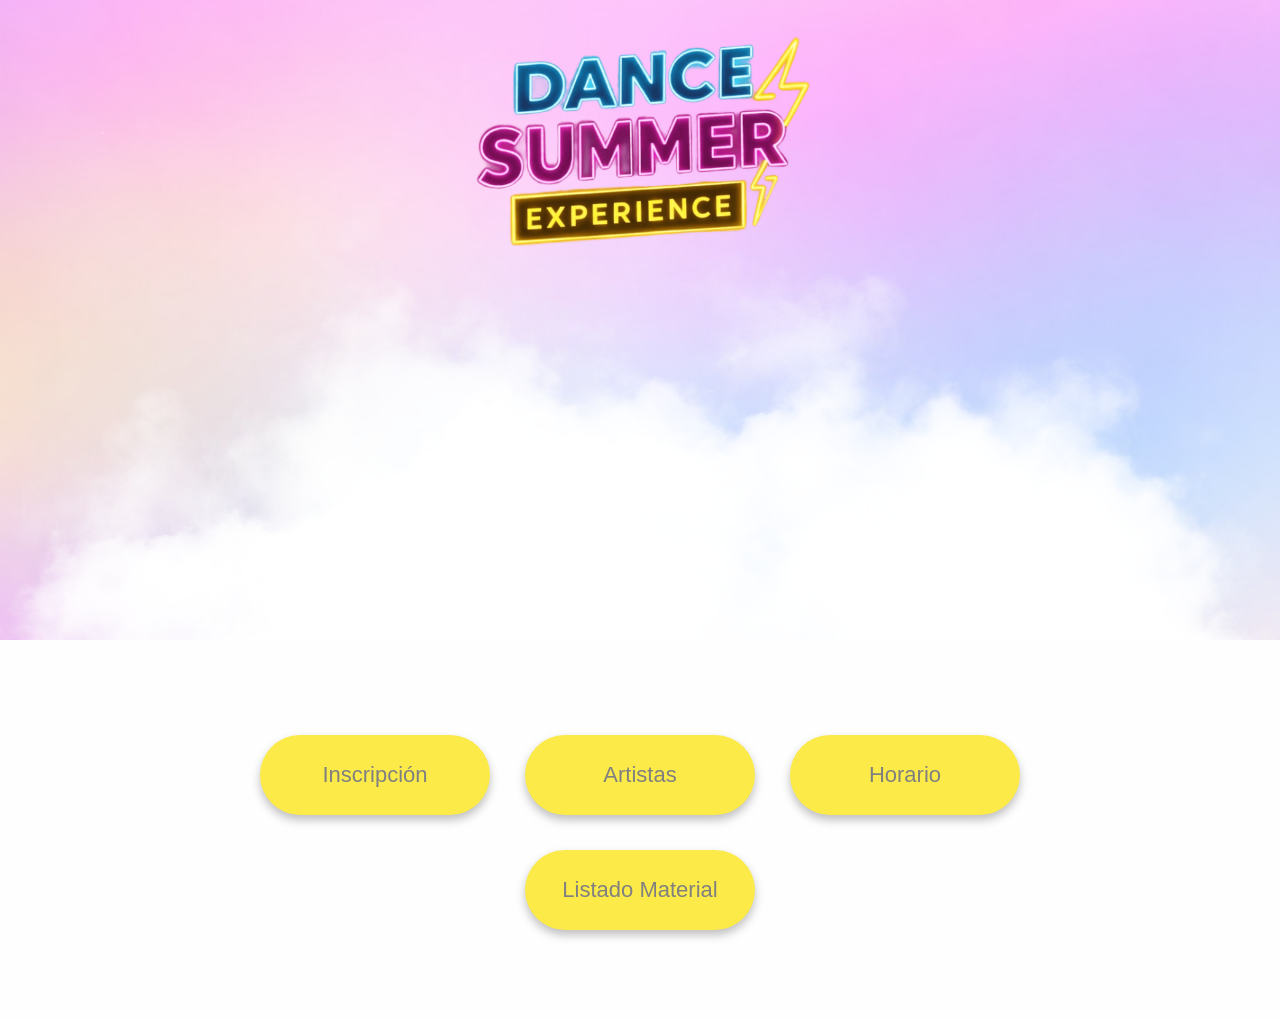
==== index.html @ f76007d0 "Fix typo in 'Inscripción' link text" ====
<!DOCTYPE html>
<html lang="es">
<head>
    <meta charset="UTF-8">
    <meta name="viewport" content="width=device-width, initial-scale=1.0" />
    <meta http-equiv="X-UA-Compatible" content="ie=edge" />
    <title>Inicio</title>
    <link rel="stylesheet" href="css/estilos.css">
    <link href="https://fonts.googleapis.com/css2?family=Dancing+Script:wght@500&display=swap" rel="stylesheet">
</head>

<body>
    <div class="banner">
        <img src="img/LogoTransparente.png" class="logo">
        <div class="clouds">
            <img src="./img/cloud1.png" style="--i:1;" />
            <img src="./img/cloud2.png" style="--i:2;" />
            <img src="./img/cloud3.png" style="--i:3;" />
            <img src="./img/cloud4.png" style="--i:4;" />
            <img src="./img/cloud5.png" style="--i:5;" />
        </div>
    </div>
    <section>
        <div class="botones">
            <a href="https://docs.google.com/forms/d/13X5eJ-MMeSX1RJIT1e--lJZXFIZIyZqPWM67LLQx4yo/viewform"
                target="_blank" class="btn nube">Inscripción</a>
            <a href="autorizaciones.html" class="btn nube2">Artistas</a>
            <a href="evento.html" class="btn nube">Horario</a>
            <a href="material.html" class="btn nube2">Listado Material</a>
        </div>
    </section>

</body>
</html>
---- css/estilos.css ----
*,
*::before,
*::after {
  box-sizing: border-box;
}

html, body {
  width: 100%;
  overflow-x: hidden; /* evita scroll horizontal */
}


body{
  margin:0;
  font-family:Arial, sans-serif;
  background-image:url("../img/314AF050-2756-4DAD-8CEF-FD5B690363B7.png");
  background-size:cover;
  background-position:center;
  background-repeat:no-repeat;
  min-height:100vh;
}

/* logo */

header{
  text-align: center;
  margin: 0;
  padding: 0;
  height: 400px;           
}

.logo{
  width: 40%;
  display: block;        
  margin: 0 auto;
  margin-top: -80px;      
}


.botones {
  display: flex;
  flex-direction: row;
  align-items: center;
  justify-content: center;
  gap: 35px;        
  margin-top: 5px;
  flex-wrap: wrap;
}

.botones .btn {
  width: 230px;       /* ajusta a tu gusto */
  height: 80px;       /* ajusta a tu gusto */
  display: flex;
  align-items: center;
  justify-content: center;

  box-sizing: border-box;
  text-decoration: none;
  white-space: nowrap;   /* evita que el texto se parta */
  font-size: 22px;       /* opcional */
}



.nube{
  position:relative;
  background:#fbea48;
  padding:20px 50px;
  text-decoration:none;
  color: grey;
  font-size:28px;      
  font-family: Impact, Haettenschweiler, 'Arial Narrow', sans-serif;
  text-align:center;
  width:200px;
  border-radius:50px;
  box-shadow:0 5px 10px rgba(0,0,0,0.25);
  transition:0.3s;
}

/* bultos de nube */

.nube::before{
  content:"";
  position:absolute;
  width:50px;
  height:50px;
  background:#fbea48;
  border-radius:50%;
  top:-20px;
  left:10px;

  box-shadow:
    40px -8px 0 #fbea48,
    80px 0px 0 #fbea48,
    120px 8px 0 #fbea48,
    -20px 8px 0 #fbea48,
    10px 30px 0 #fbea48,
    60px 35px 0 #fbea48,
    120px 28px 0 #fbea48;
  z-index:-1;
}

.nube2{
  position:relative;
  background:#fbea48;
  padding:20px 50px;
  text-decoration:none;
  color:grey;
  font-size:28px;      
  font-family: Impact, Haettenschweiler, 'Arial Narrow', sans-serif;
  text-align:center;
  width:200px;
  border-radius:50px;
  box-shadow:0 5px 10px rgba(0,0,0,0.25);
  transition:0.3s;
}

.nube2::before{
  content:"";
  position:absolute;
  width:50px;
  height:50px;
  background:#fbea48;
  border-radius:50%;
  top:-20px;

  right:10px;    
  left:auto;    

  box-shadow:
    -40px -8px 0 #fbea48,
    -80px 0px 0 #fbea48,
    -120px 8px 0 #fbea48,
    20px 8px 0 #fbea48,
    -10px 30px 0 #fbea48,
    -60px 35px 0 #fbea48,
    -120px 28px 0 #fbea48;

  z-index:-1;
}

.nube:hover{
  transform:scale(1.08);
  box-shadow:0 8px 18px rgba(0,0,0,0.35);
  color: black;
}

.nube2:hover{
  transform:scale(1.08);
  box-shadow:0 8px 18px rgba(0,0,0,0.35);
  color: black;
}

.banner {
  position: relative;
  width: 100%;
  height: 80vh;
  background-image:url("../img/314AF050-2756-4DAD-8CEF-FD5B690363B7.png");
  background-size: cover;
  background-position: bottom;
}
.banner .clouds {
  position: absolute;
  top: 0;
  left: 0;
  width: 100%;
  height: 100%;
  overflow: hidden;
}
.banner .clouds img {
  position: absolute;
  bottom: 0;
  max-width: 100%;
  animation: animate calc(8s * var(--i)) linear infinite;
}
@keyframes animate {
  0% {
    transform: translateX(-100%);
  }
  100% {
    transform: translateX(100%);
  }
}
section {
  position: relative;
  padding: 90px 210px;
  background-color: #fefefe;
}

section h2 {
  font-size: 2.5rem;
  margin-bottom: 20px;
}


/* ✅ RESPONSIVE: móviles */
@media (max-width: 768px) {

  /* Evita cualquier desbordamiento lateral */
  html, body {
    overflow-x: hidden;
  }

  /* Banner un poco más bajo en móvil */
  .banner {
    height: 65vh;              /* antes 80vh */
    background-position: bottom;
  }

  /* Logo: más grande y más abajo (sin margin negativo) */
  
.logo{
  width: 70%;
  margin-top: 60px;
}


  /* La sección era la que generaba el scroll horizontal */
  section {
    padding: 40px 16px;        /* antes 90px 210px */
  }

  /* Botones: en columna y a ancho cómodo */
  .botones {
    flex-direction: column;    /* en móvil mejor columna */
    gap: 16px;
    padding: 0;
  }

  .botones .btn {
    width: min(320px, 92vw);   /* se adapta a pantalla */
    height: 70px;              /* un poquito menos */
    font-size: 20px;
  }

  /* Ajuste opcional: nube padding para que no se desborde */
  .nube, .nube2 {
    width: auto;               /* en vez de width:200px fijo */
    padding: 18px 28px;
    font-size: 22px;
  }
}
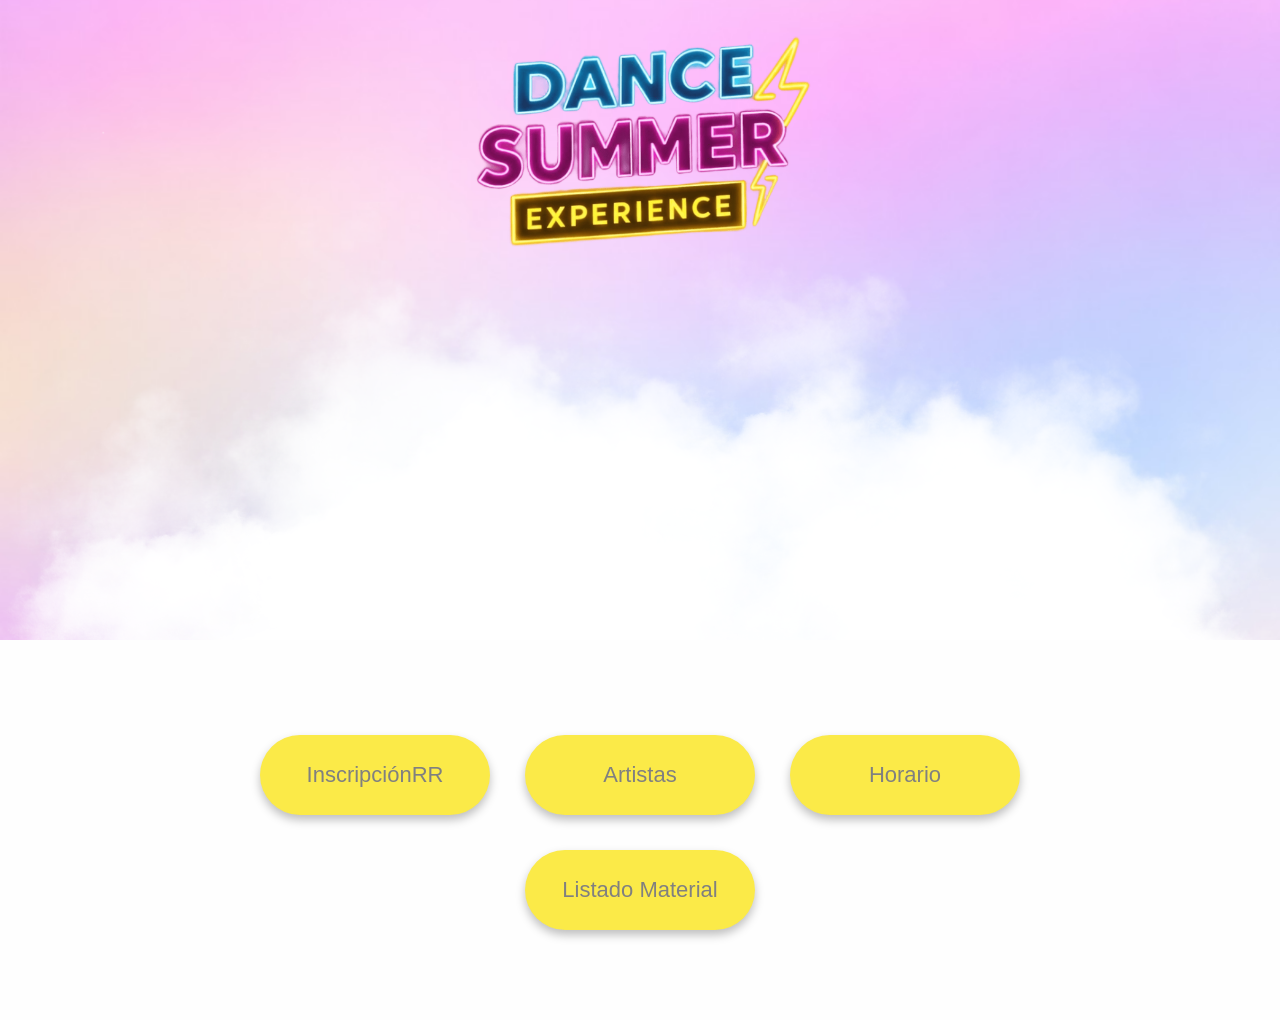
==== commit 6479564a: "Update link text for registration button" ====
--- a/index.html
+++ b/index.html
@@ -23,7 +23,7 @@
     <section>
         <div class="botones">
             <a href="https://docs.google.com/forms/d/13X5eJ-MMeSX1RJIT1e--lJZXFIZIyZqPWM67LLQx4yo/viewform"
-                target="_blank" class="btn nube">Inscripción</a>
+                target="_blank" class="btn nube">InscripciónRR</a>
             <a href="autorizaciones.html" class="btn nube2">Artistas</a>
             <a href="evento.html" class="btn nube">Horario</a>
             <a href="material.html" class="btn nube2">Listado Material</a>
--- a/css/estilos.css
+++ b/css/estilos.css
@@ -212,7 +212,7 @@
   
 .logo{
   width: 70%;
-  margin-top: 60px;
+  margin-top: 190px;
 }
 
 
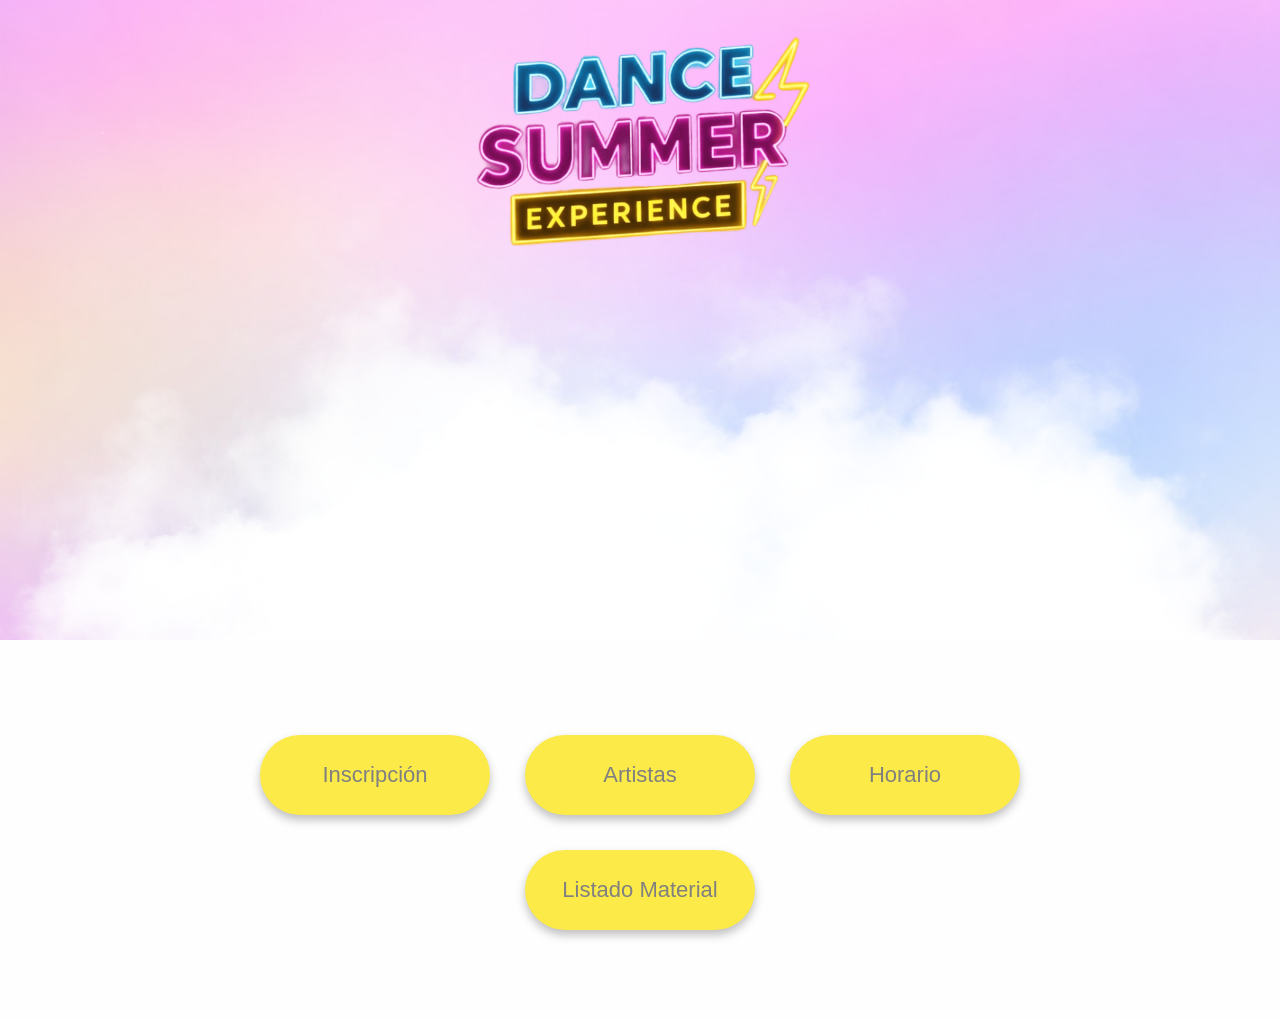
==== commit d6c301ed: "Update link text for Inscripción button" ====
--- a/index.html
+++ b/index.html
@@ -23,7 +23,7 @@
     <section>
         <div class="botones">
             <a href="https://docs.google.com/forms/d/13X5eJ-MMeSX1RJIT1e--lJZXFIZIyZqPWM67LLQx4yo/viewform"
-                target="_blank" class="btn nube">InscripciónRR</a>
+                target="_blank" class="btn nube">Inscripción</a>
             <a href="autorizaciones.html" class="btn nube2">Artistas</a>
             <a href="evento.html" class="btn nube">Horario</a>
             <a href="material.html" class="btn nube2">Listado Material</a>
--- a/css/estilos.css
+++ b/css/estilos.css
@@ -194,50 +194,77 @@
 }
 
 
-/* ✅ RESPONSIVE: móviles */
+/* ✅ RESPONSIVE: móviles - TODO EN 1 PANTALLA (sin scroll) */
 @media (max-width: 768px) {
 
-  /* Evita cualquier desbordamiento lateral */
+  /* 1) Bloquea scroll y fija altura a pantalla real (svh es clave en móvil) */
   html, body {
-    overflow-x: hidden;
-  }
-
-  /* Banner un poco más bajo en móvil */
+    height: 100%;
+    overflow: hidden;     /* no scroll vertical ni horizontal */
+  }
+
+  body {
+    min-height: 100svh;   /* altura visible real en móvil */
+    display: flex;
+    flex-direction: column;
+  }
+
+  /* 2) El banner ocupa la parte superior */
   .banner {
-    height: 65vh;              /* antes 80vh */
+    flex: 1 1 auto;       /* se adapta al espacio restante */
+    height: auto;         /* no fuerces 65vh */
+    min-height: 0;        /* importante para que flex no desborde */
+    position: relative;
+    overflow: hidden;
     background-position: bottom;
-  }
-
-  /* Logo: más grande y más abajo (sin margin negativo) */
-  
-.logo{
-  width: 70%;
-  margin-top: 190px;
-}
-
-
-  /* La sección era la que generaba el scroll horizontal */
+    display: flex;
+    justify-content: center;  /* centra horizontalmente el logo */
+    align-items: flex-start;  /* logo arriba */
+    padding-top: 18px;        /* baja un poco el logo sin margin raro */
+  }
+
+  /* 3) Logo: más pequeño para que quepa todo sin scroll */
+  .logo {
+    width: min(62vw, 260px);  /* tamaño responsivo */
+    margin: 0;
+    display: block;
+  }
+
+  /* 4) Sección de botones: pegada abajo y compacta */
   section {
-    padding: 40px 16px;        /* antes 90px 210px */
-  }
-
-  /* Botones: en columna y a ancho cómodo */
+    flex: 0 0 auto;
+    padding: 10px 12px;
+    background-color: transparent; /* para que se vea el fondo */
+    margin: 0;
+  }
+
   .botones {
-    flex-direction: column;    /* en móvil mejor columna */
-    gap: 16px;
-    padding: 0;
-  }
-
+    display: grid;
+    grid-template-columns: 1fr 1fr; /* 2x2 para ocupar menos alto */
+    gap: 10px;
+    justify-items: center;
+    align-items: center;
+    margin: 0;
+  }
+
+  /* 5) Botones más bajos para que entren */
   .botones .btn {
-    width: min(320px, 92vw);   /* se adapta a pantalla */
-    height: 70px;              /* un poquito menos */
-    font-size: 20px;
-  }
-
-  /* Ajuste opcional: nube padding para que no se desborde */
+    width: 44vw;                 /* dos por fila */
+    max-width: 190px;
+    height: 56px;
+    font-size: 16px;
+    white-space: nowrap;
+  }
+
+  /* 6) Nubes: reduce padding y “bultos” para que no ocupen demasiado */
   .nube, .nube2 {
-    width: auto;               /* en vez de width:200px fijo */
-    padding: 18px 28px;
-    font-size: 22px;
-  }
-}
+    padding: 12px 16px;
+    font-size: 18px;
+    border-radius: 40px;
+  }
+
+  .nube::before, .nube2::before {
+    transform: scale(0.75);   /* reduce la forma de nube */
+    top: -16px;
+  }
+}
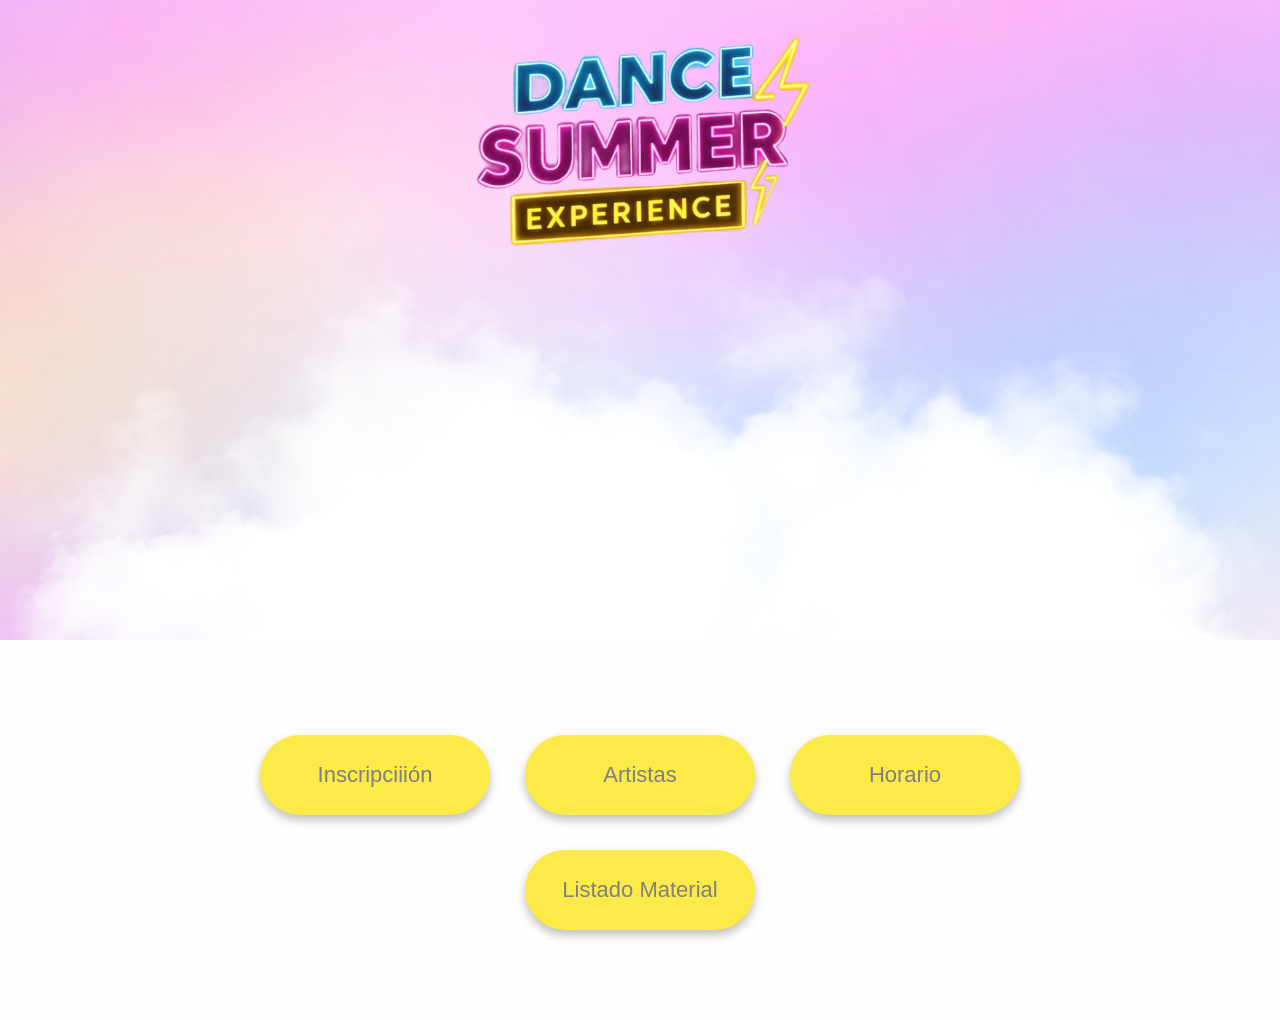
==== commit 3b88d77d: "Fix typo in 'Inscripción' link text" ====
--- a/index.html
+++ b/index.html
@@ -23,7 +23,7 @@
     <section>
         <div class="botones">
             <a href="https://docs.google.com/forms/d/13X5eJ-MMeSX1RJIT1e--lJZXFIZIyZqPWM67LLQx4yo/viewform"
-                target="_blank" class="btn nube">Inscripción</a>
+                target="_blank" class="btn nube">Inscripciiión</a>
             <a href="autorizaciones.html" class="btn nube2">Artistas</a>
             <a href="evento.html" class="btn nube">Horario</a>
             <a href="material.html" class="btn nube2">Listado Material</a>
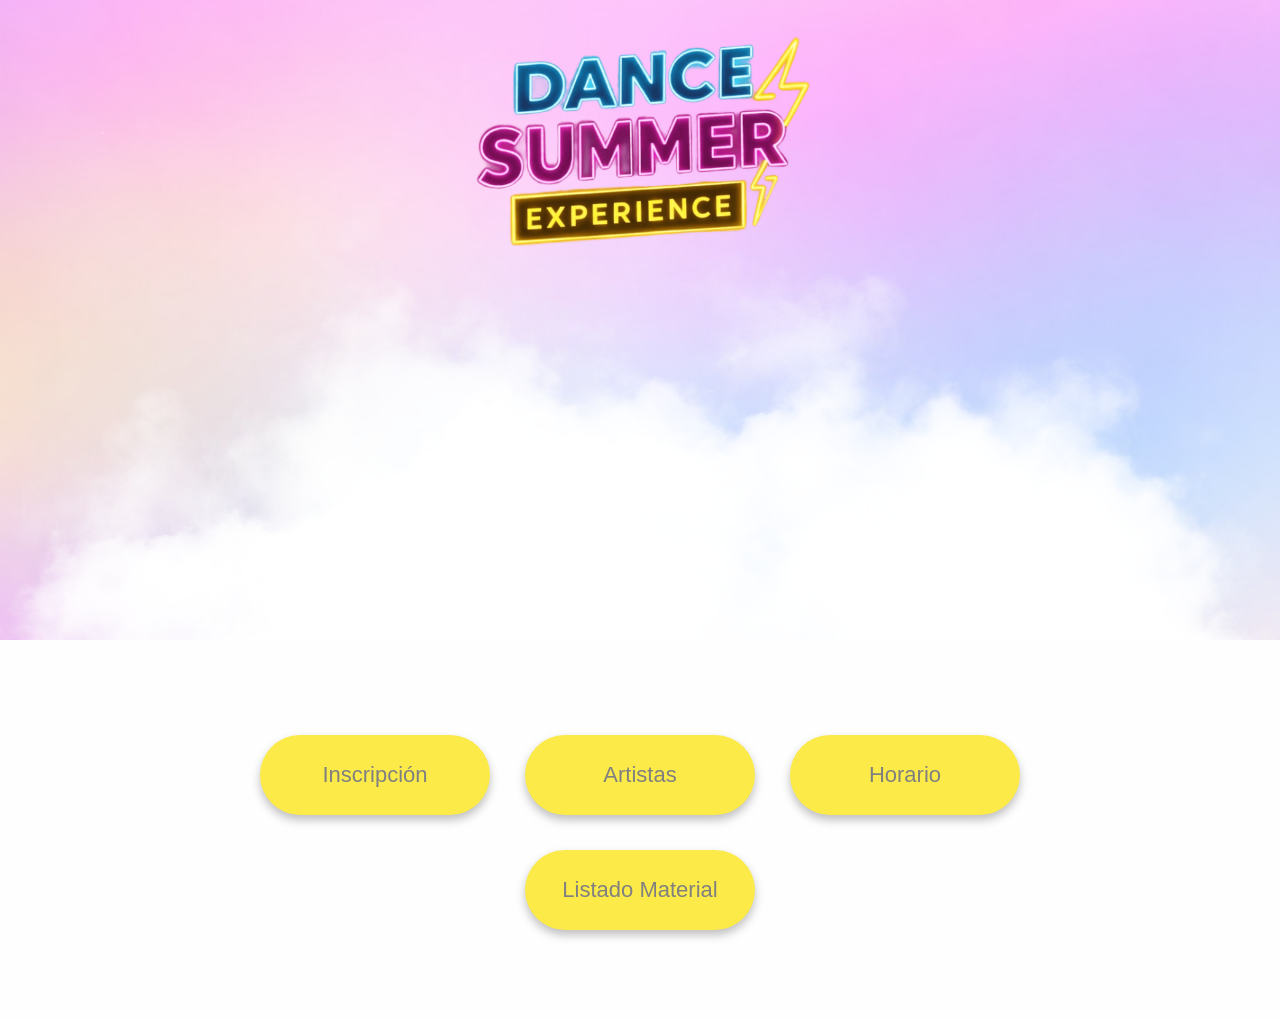
==== commit 10abd630: "Fix typo in 'Inscripción' link text" ====
--- a/index.html
+++ b/index.html
@@ -23,7 +23,7 @@
     <section>
         <div class="botones">
             <a href="https://docs.google.com/forms/d/13X5eJ-MMeSX1RJIT1e--lJZXFIZIyZqPWM67LLQx4yo/viewform"
-                target="_blank" class="btn nube">Inscripciiión</a>
+                target="_blank" class="btn nube">Inscripción</a>
             <a href="autorizaciones.html" class="btn nube2">Artistas</a>
             <a href="evento.html" class="btn nube">Horario</a>
             <a href="material.html" class="btn nube2">Listado Material</a>
--- a/css/estilos.css
+++ b/css/estilos.css
@@ -193,78 +193,74 @@
   margin-bottom: 20px;
 }
 
-
-/* ✅ RESPONSIVE: móviles - TODO EN 1 PANTALLA (sin scroll) */
 @media (max-width: 768px) {
 
-  /* 1) Bloquea scroll y fija altura a pantalla real (svh es clave en móvil) */
+  /* Bloqueo total de scroll en móvil */
   html, body {
     height: 100%;
-    overflow: hidden;     /* no scroll vertical ni horizontal */
+    margin: 0;
+    padding: 0;
+    overflow: hidden !important;
+    overscroll-behavior: none;
+    touch-action: pan-x; /* evita scroll vertical por gesto */
   }
 
   body {
-    min-height: 100svh;   /* altura visible real en móvil */
+    height: 100svh; /* altura visible real */
+    min-height: 100svh;
     display: flex;
     flex-direction: column;
   }
 
-  /* 2) El banner ocupa la parte superior */
+  /* Banner arriba, sección abajo, todo dentro de 100svh */
   .banner {
-    flex: 1 1 auto;       /* se adapta al espacio restante */
-    height: auto;         /* no fuerces 65vh */
-    min-height: 0;        /* importante para que flex no desborde */
-    position: relative;
+    flex: 1 1 auto;
+    min-height: 0;
     overflow: hidden;
-    background-position: bottom;
     display: flex;
-    justify-content: center;  /* centra horizontalmente el logo */
-    align-items: flex-start;  /* logo arriba */
-    padding-top: 18px;        /* baja un poco el logo sin margin raro */
-  }
-
-  /* 3) Logo: más pequeño para que quepa todo sin scroll */
+    justify-content: center;
+    align-items: flex-start;
+    padding-top: 18px;
+    height: auto; /* quita el 80vh/65vh */
+  }
+
   .logo {
-    width: min(62vw, 260px);  /* tamaño responsivo */
-    margin: 0;
+    width: min(60vw, 240px);
+    margin: 0 !important; /* MUY IMPORTANTE: anula margin-top */
     display: block;
   }
 
-  /* 4) Sección de botones: pegada abajo y compacta */
   section {
     flex: 0 0 auto;
     padding: 10px 12px;
-    background-color: transparent; /* para que se vea el fondo */
     margin: 0;
-  }
-
+    background: transparent;
+  }
+
+  /* Para que quepan 4 botones sin crecer en altura */
   .botones {
     display: grid;
-    grid-template-columns: 1fr 1fr; /* 2x2 para ocupar menos alto */
+    grid-template-columns: 1fr 1fr;
     gap: 10px;
-    justify-items: center;
-    align-items: center;
     margin: 0;
-  }
-
-  /* 5) Botones más bajos para que entren */
+    padding: 0;
+  }
+
   .botones .btn {
-    width: 44vw;                 /* dos por fila */
+    width: 44vw;
     max-width: 190px;
-    height: 56px;
+    height: 54px;
     font-size: 16px;
-    white-space: nowrap;
-  }
-
-  /* 6) Nubes: reduce padding y “bultos” para que no ocupen demasiado */
+  }
+
   .nube, .nube2 {
     padding: 12px 16px;
     font-size: 18px;
-    border-radius: 40px;
   }
 
   .nube::before, .nube2::before {
-    transform: scale(0.75);   /* reduce la forma de nube */
+    transform: scale(0.75);
     top: -16px;
   }
 }
+
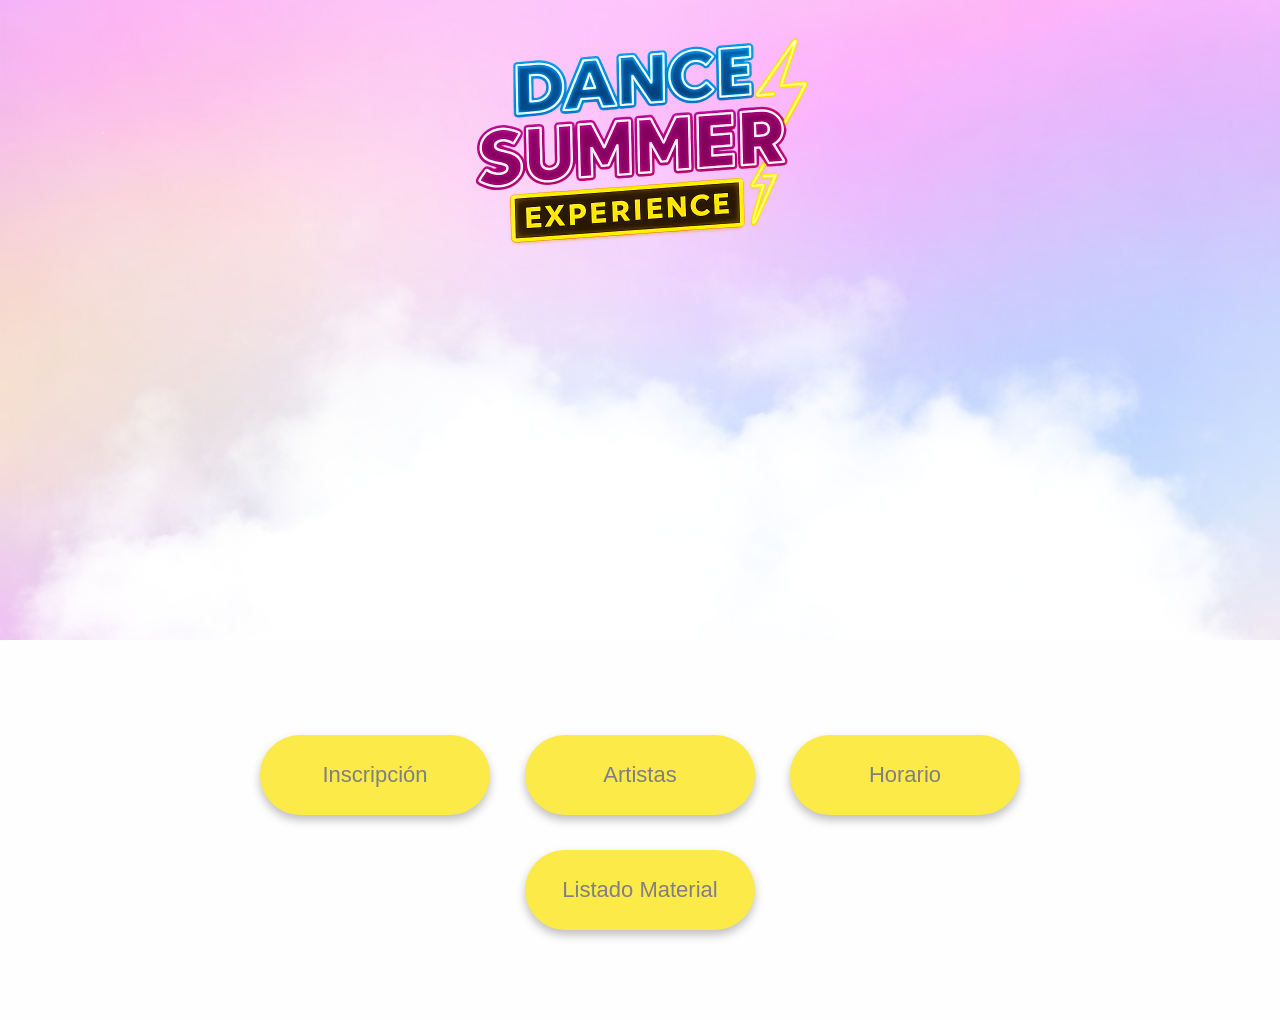
==== commit a70611f6: "Update index.html" ====
--- a/index.html
+++ b/index.html
@@ -11,7 +11,7 @@
 
 <body>
     <div class="banner">
-        <img src="img/LogoTransparente.png" class="logo">
+        <img src="img/LogoTransparentee.png" class="logo">
         <div class="clouds">
             <img src="./img/cloud1.png" style="--i:1;" />
             <img src="./img/cloud2.png" style="--i:2;" />
--- a/css/estilos.css
+++ b/css/estilos.css
@@ -116,6 +116,13 @@
   transition:0.3s;
 }
 
+.folleto {
+  width: 100%;      
+  max-width: 100%;   
+  height: auto;      
+  display: block;
+  margin: 0 auto;    
+}
 .nube2::before{
   content:"";
   position:absolute;
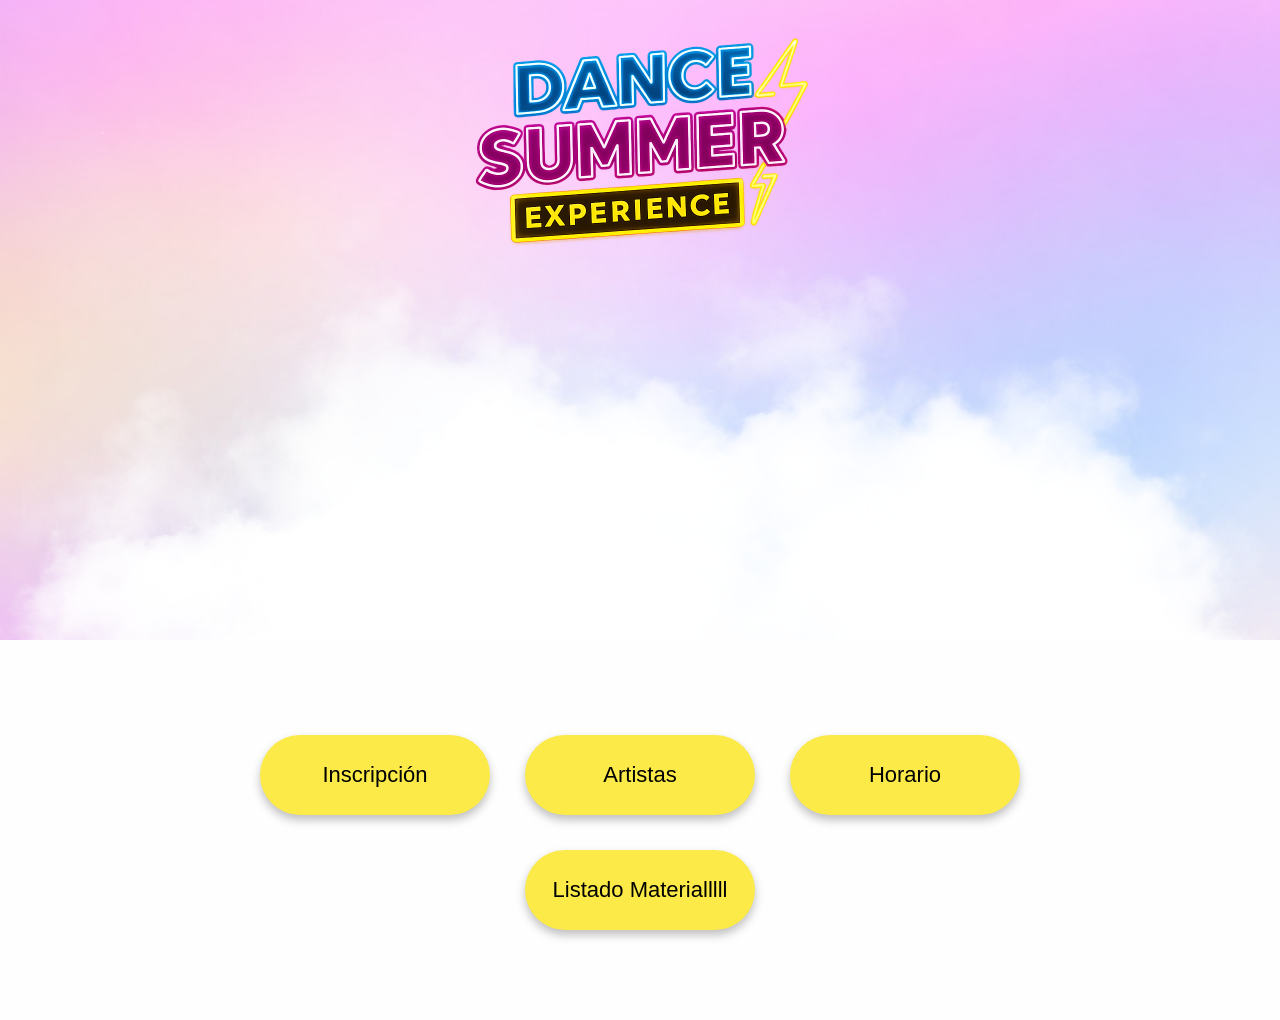
==== commit bb95f883: "Update index.html" ====
--- a/index.html
+++ b/index.html
@@ -26,7 +26,7 @@
                 target="_blank" class="btn nube">Inscripción</a>
             <a href="autorizaciones.html" class="btn nube2">Artistas</a>
             <a href="evento.html" class="btn nube">Horario</a>
-            <a href="material.html" class="btn nube2">Listado Material</a>
+            <a href="material.html" class="btn nube2">Listado Materialllll</a>
         </div>
     </section>
 
--- a/css/estilos.css
+++ b/css/estilos.css
@@ -68,7 +68,7 @@
   background:#fbea48;
   padding:20px 50px;
   text-decoration:none;
-  color: grey;
+  color: black;
   font-size:28px;      
   font-family: Impact, Haettenschweiler, 'Arial Narrow', sans-serif;
   text-align:center;
@@ -106,7 +106,7 @@
   background:#fbea48;
   padding:20px 50px;
   text-decoration:none;
-  color:grey;
+  color:black;
   font-size:28px;      
   font-family: Impact, Haettenschweiler, 'Arial Narrow', sans-serif;
   text-align:center;
@@ -232,7 +232,7 @@
   }
 
   .logo {
-    width: min(60vw, 240px);
+    width: min(110vw, 740px);
     margin: 0 !important; /* MUY IMPORTANTE: anula margin-top */
     display: block;
   }
@@ -246,28 +246,53 @@
 
   /* Para que quepan 4 botones sin crecer en altura */
   .botones {
-    display: grid;
-    grid-template-columns: 1fr 1fr;
-    gap: 10px;
-    margin: 0;
-    padding: 0;
-  }
-
+  display: grid;
+  grid-template-columns: 1fr 1fr;
+  column-gap: 10px; 
+  row-gap: 30px;    
+  margin: 15px;
+  padding: 15px;
+}
   .botones .btn {
-    width: 44vw;
-    max-width: 190px;
-    height: 54px;
-    font-size: 16px;
-  }
-
+    width: 77vw;
+    max-width: 177px;
+    height: 60px;
+    font-size: 18px;
+    color: black;
+  }
+  
+/* Forma normal del botón (sin nube) incluso si hay estilos en PC */
+  .nube, .nube2,
+  .nube:hover, .nube2:hover,
+  .nube:active, .nube2:active,
+  .nube:focus, .nube2:focus,
+  .nube:focus-visible, .nube2:focus-visible {
+    border-radius: 12px !important; /* pon 0 si lo quieres cuadrado */
+    overflow: hidden !important;    /* evita que sobresalgan “bultos” */
+  }
+
+/* Eliminar bultos de nube (pseudoelementos) en todos los estados */
+  .nube::before, .nube::after,
+  .nube2::before, .nube2::after,
+  .nube:hover::before, .nube:hover::after,
+  .nube2:hover::before, .nube2:hover::after,
+  .nube:active::before, .nube:active::after,
+  .nube2:active::before, .nube2:active::after,
+  .nube:focus::before, .nube:focus::after,
+  .nube2:focus::before, .nube2:focus::after,
+  .nube:focus-visible::before, .nube:focus-visible::after,
+  .nube2:focus-visible::before, .nube2:focus-visible::after {
+    content: none !important;
+    display: none !important;
+    box-shadow: none !important;
+    background: transparent !important;
+    transform: none !important;
+  }
+
+  /* Mantén tus tamaños en móvil */
   .nube, .nube2 {
     padding: 12px 16px;
     font-size: 18px;
   }
-
-  .nube::before, .nube2::before {
-    transform: scale(0.75);
-    top: -16px;
-  }
-}
-
+}
+
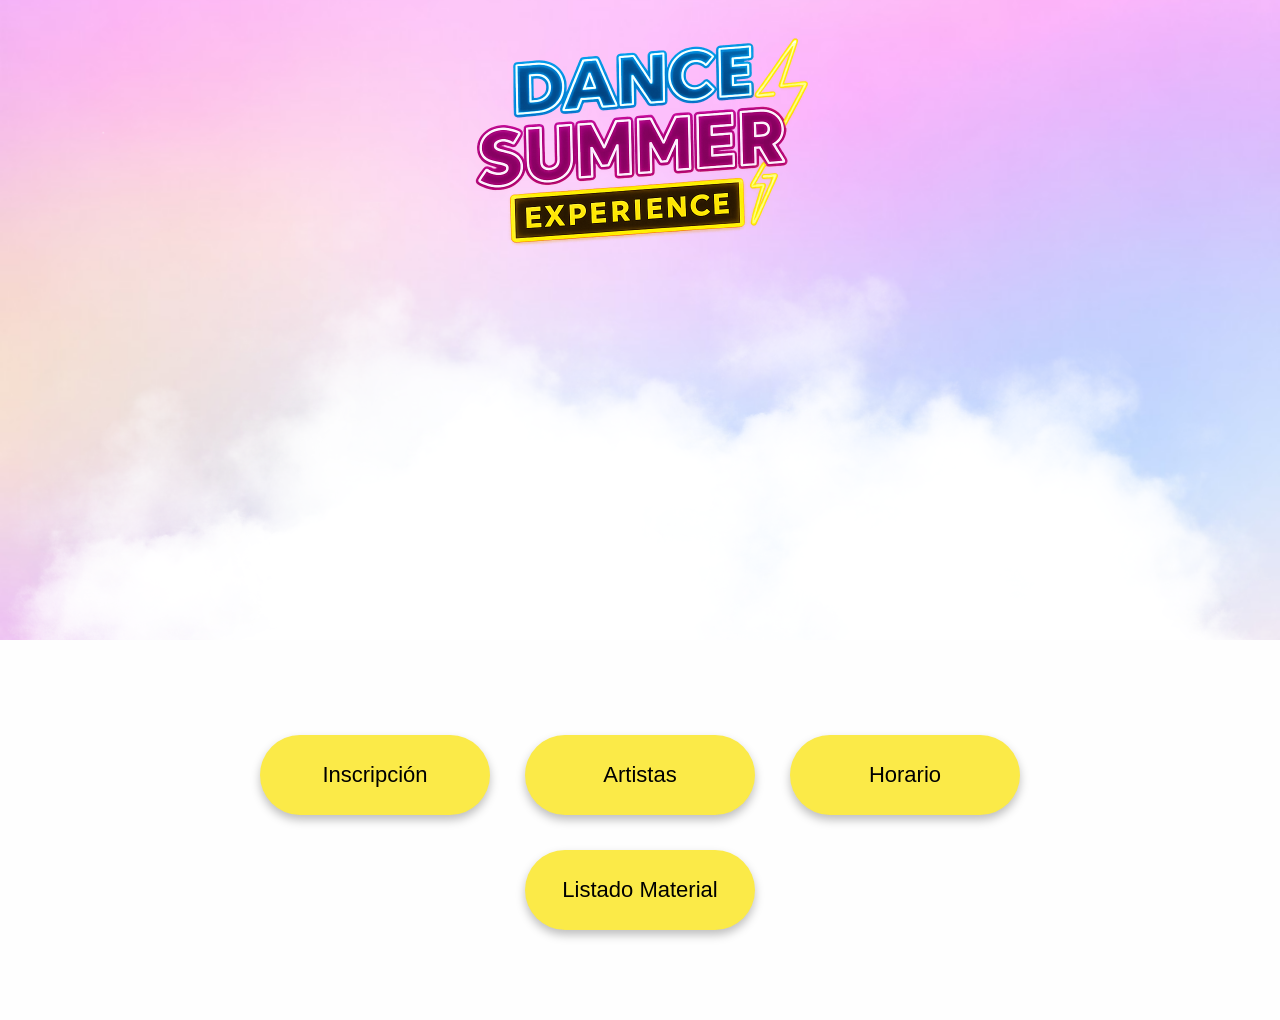
==== commit 557f9904: "Update index.html" ====
--- a/index.html
+++ b/index.html
@@ -26,7 +26,7 @@
                 target="_blank" class="btn nube">Inscripción</a>
             <a href="autorizaciones.html" class="btn nube2">Artistas</a>
             <a href="evento.html" class="btn nube">Horario</a>
-            <a href="material.html" class="btn nube2">Listado Materialllll</a>
+            <a href="material.html" class="btn nube2">Listado Material</a>
         </div>
     </section>
 
